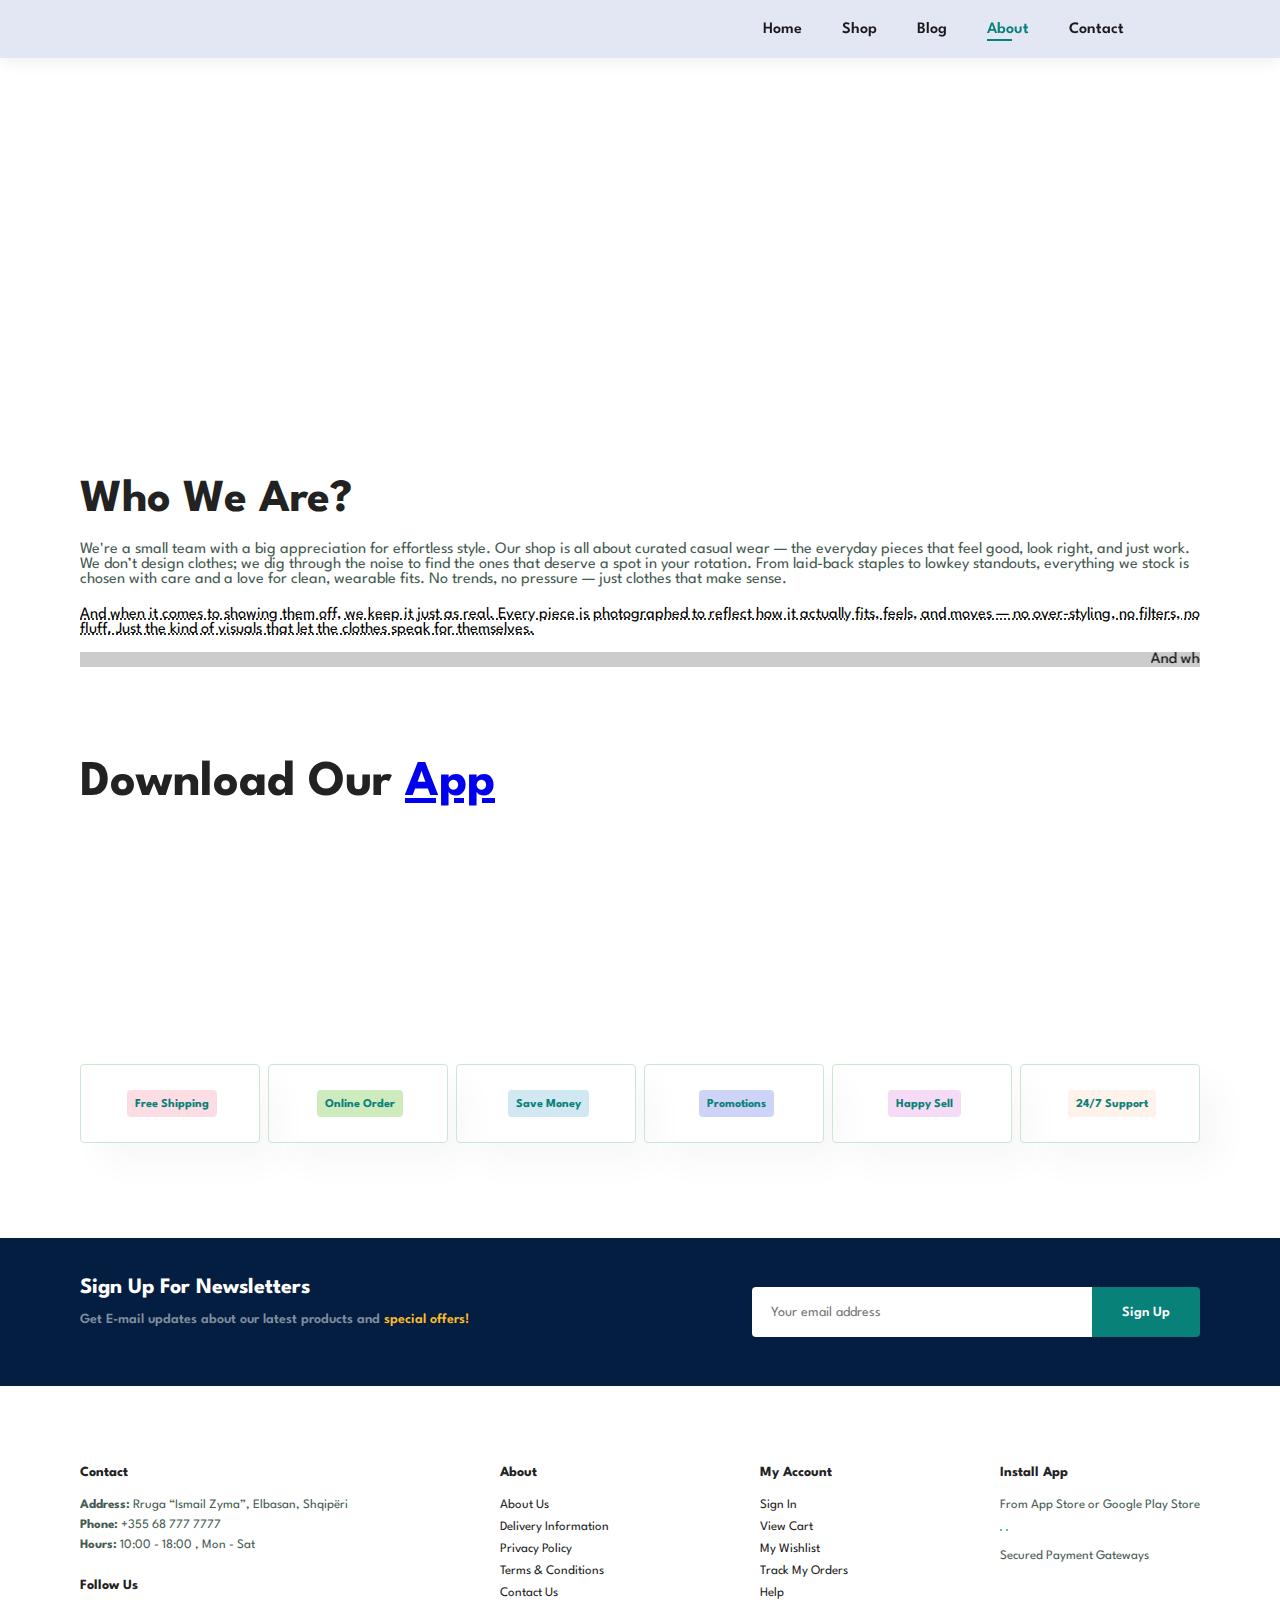
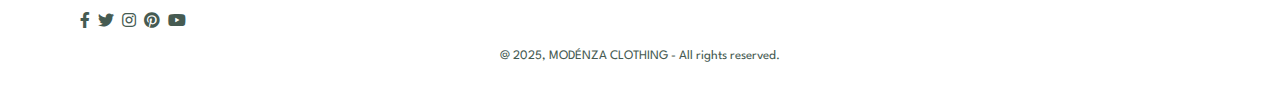
==== about.html @ 06ad8318 "Update about.html" ====
<!DOCTYPE html>
<html lang="en">

    <head>
        <meta charset="UTF-8">
        <meta http-equiv="X-UA-Compatible" content="IE=edge">
        <meta name="viewport" content="width=device-width, initial-scale=1.0">
        <title>Shop</title>
        <link rel="stylesheet" href="https://pro.fontawesome.com/releases/v5.10.0/css/all.css" />

        <link rel="stylesheet" href="style.css">
    </head>

    <body>

        <section id="header">
            <a href="#"><img src="img/logo.png" class="logo" alt=""></a>

            <div>
                <ul id="navbar">
                    <li><a href="index.html">Home</a></li>
                    <li><a href="shop.html">Shop</a></li>
                    <li><a href="blog.html">Blog</a></li>
                    <li><a class="active" href="about.html">About</a></li>
                    <li><a href="contact.html">Contact</a></li>
                    <li id="lg-bag"><a href="cart.html"><i class="far fa-shopping-bag"></i></a></li>
                    <a href="#" id="close"><i class="far fa-times"></i></a>
                </ul>
            </div>
            <div id="mobile">
                <a href="cart.html"><i class="far fa-shopping-bag"></i></a>
                <i id="bar" class="fas fa-outdent"></i>
            </div>
        </section>

        <section id="page-header" class="about-header">
            <h2>#AboutUs </h2>
            <p>We're not just about clothes — we're about the people who wear them. </p>
        </section>

        <section id="about-head" class="section-p1">
            <img src="img/about/a6.jpg" alt="">
            <div>
                <h2>Who We Are?</h2>
                <p>We're a small team with a big appreciation for effortless style. Our shop is all about curated casual wear — the everyday pieces that feel good, look right, and just work. We don’t design clothes; we dig through the noise to find the ones that deserve a spot in your rotation. From laid-back staples to lowkey standouts, everything we stock is chosen with care and a love for clean, wearable fits. No trends, no pressure — just clothes that make sense.</p>

                <abbr title="">And when it comes to showing them off, we keep it just as real. Every piece is photographed to reflect how it actually fits, feels, and moves — no over-styling, no filters, no fluff. Just the kind of visuals that let the clothes speak for themselves.</abbr>

                <br><br>

                <marquee bgcolor="#ccc" loop="-1" scrollamounts="5" width="100%">And when it comes to showing them off, we keep it just as real. Every piece is photographed to reflect how it actually fits, feels, and moves — no over-styling, no filters, no fluff. Just the kind of visuals that let the clothes speak for themselves.
                </marquee>
            </div>
        </section>

        <section id="about-app" class="section-p1">
            <h1>Download Our <a href="#">App</a> </h1>
            <div class="video">
                <video autoplay muted loop src="img/about/1.mp4"></video>
            </div>
        </section>

        <section id="feature" class="section-p1">
            <div class="fe-box">
                <img src="img/features/f1.png" alt="">
                <h6>Free Shipping</h6>
            </div>
            <div class="fe-box">
                <img src="img/features/f2.png" alt="">
                <h6>Online Order</h6>
            </div>
            <div class="fe-box">
                <img src="img/features/f3.png" alt="">
                <h6>Save Money</h6>
            </div>
            <div class="fe-box">
                <img src="img/features/f4.png" alt="">
                <h6>Promotions</h6>
            </div>
            <div class="fe-box">
                <img src="img/features/f5.png" alt="">
                <h6>Happy Sell</h6>
            </div>
            <div class="fe-box">
                <img src="img/features/f6.png" alt="">
                <h6>24/7 Support</h6>
            </div>
        </section>

        <section id="newsletter" class="section-p1 section-m1">
            <div class="newstext">
                <h4>Sign Up For Newsletters</h4>
                <p>Get E-mail updates about our latest products and <span>special offers!</span>
                </p>
                    </div>
                    <div class="form">
                    <input type="text" placeholder="Your email address">
                    <button class="normal">Sign Up</button>    
                    </div>

        </section>

            <footer class="section-p1">
                <div class="col">
                    <h4>Contact</h4>
                    <p><strong>Address: </strong> Rruga “Ismail Zyma”, Elbasan, Shqipëri</p>
                    <p><strong>Phone:</strong> +355 68 777 7777</p>
                    <p><strong>Hours:</strong> 10:00 - 18:00 , Mon - Sat</p>
                    <div class="follow">
                        <h4>Follow Us</h4>
                        <div class="icon">
                    <i class="fab fa-facebook-f"></i>
                    <i class="fab fa-twitter"></i>
                    <i class="fab fa-instagram"></i>
                    <i class="fab fa-pinterest"></i>
                    <i class="fab fa-youtube"></i>
                </div>
            </div>
        </div>


                <div class="col">
                    <h4>About</h4>
                    <a href="#">About Us</a>
                    <a href="#">Delivery Information</a>
                    <a href="#">Privacy Policy</a>
                    <a href="#">Terms & Conditions</a>
                    <a href="#">Contact Us</a>
                </div>

                <div class="col">
                    <h4>My Account</h4>
                    <a href="#">Sign In</a>
                    <a href="#">View Cart</a>
                    <a href="#">My Wishlist</a>
                    <a href="#">Track My Orders</a>
                    <a href="#">Help</a>
                </div>

                <div class="col install">
                    <h4>Install App</h4>
                    <p>From App Store or Google Play Store</p>
                    <div class="row">
                        <img src="img/pay/app.jpg" alt="">
                        <img src="img/pay/play.jpg" alt="">
                    </div>
                    <p>Secured Payment Gateways </p>
                    <img src="img/pay/pay.png" alt="">
                </div>

                <div class="copyright">
                    <p>@ 2025, MODÉNZA CLOTHING - All rights reserved.</p>
                </div>
            </footer>

         
    

        <script src="script.js"></script>
    </body>

</html>
---- style.css ----
@import url("https://fonts.googleapis.com/css2?family=Spartan:wght@100;200;300;400;500;600;700;800;900&display=swap");
* {
  margin: 0;
  padding: 0;
  box-sizing: border-box;
  font-family: "Spartan", sans-serif;
}

html {
  scroll-behavior: smooth;
}

/* Global Styles */

h1 {
  font-size: 50px;
  line-height: 64px;
  color: #222;
}

h2 {
  font-size: 46px;
  line-height: 54px;
  color: #222;
}

h4 {
  font-size: 20px;
  color: #222;
}

h6 {
  font-weight: 700;
  font-size: 12px;
}

p {
  font-size: 16px;
  color: #465b52;
  margin: 15px 0 20px 0;
}

.section-p1 {
  padding: 40px 80px;
}

.section-m1 {
  margin: 40px 0;
}

button.normal{
  font-size: 14px;
  font-weight: 600;
  padding: 15px 30px;
  color: #000;
  background-color: #fff;
  border-radius: 4px;
  cursor: pointer;
  border: none;
  outline: none;
  transition: 0.2s;
}

button.white{
  font-size: 13px;
  font-weight: 600;
  padding: 11px 18px;
  color: #fff;
  background-color: transparent;
  cursor: pointer;
  border: 1px solid #fff;
  outline: none;
  transition: 0.2s;
}

body {
  width: 100%;
}

#header {
  display: flex;
  align-items: center;
  justify-content: space-between;
  padding: 20px 80px;
  background: #E3E6F3;
  box-shadow: 0 5px 15px rgba(0, 0, 0, 0.06);
  z-index: 999;
  position: sticky;
  top: 0;
  left: 0;
}

#navbar {
  display: flex;
  align-items: center;
  justify-content: center;
}

#navbar li {
  list-style: none;
  padding: 0 20px;
  position: relative;
}

#navbar li a{
  text-decoration: none;
  font-size: 16px;
  font-weight: 600;
  color: #1a1a1a;
  transition: 0.3s ease;
}

#navbar li a:hover,
#navbar li a.active {
  color: #088178;
}

#navbar li a.active::after,
#navbar li a:hover::after{
  content: "";
  width: 30%;
  height: 2px;
  background: #088178;
  position: absolute;
  bottom: -4px;
  left: 20px;
}

#mobile{
  display: none;
  align-items: center;
}

#close {
  display: none;
}


#hero{
  background-image: url("img/hero4.png");
  height: 90vh;
  width: 100%;
  background-size: cover;
  background-position: top 25% right 0;
  padding: 0 80px;
  display: flex;
  flex-direction: column;
  align-items: flex-start;
  justify-content: center;
}
#hero h4 {
  padding-bottom: 15px;
}
#hero h1 {
  color: #088178;
}

#hero button{
  background-image: url("img/button.png");
  background-color: transparent;
  color: #088178;
  border: 0;
  padding: 14px 80px 14px 65px;
  background-repeat: no-repeat;
  cursor: pointer;
  font-weight: 700;
  font-size: 15px;
}

#feature{
  display: flex;
  align-items: center;
  justify-content: space-between;
  flex-wrap: wrap;
}

#feature .fe-box {
  width: 180px;
  text-align: center;
  padding: 25px 15px;
  box-shadow: 20px 20px 34px rgba(0, 0, 0, 0.03);
  border: 1px solid #cce7d0;
  border-radius: 4px;
  margin: 15px 0;
}

#feature .fe-box:hover{
  box-shadow: 10px 10px 54px rgba(70, 62, 221, 0.1);
}
#feature .fe-box img{
  width: 100%;
  margin-bottom: 10px;
}

#feature .fe-box h6{
  display: inline-block;
  padding: 9px 8px 6px 8px;
  line-height: 1;
  border-radius: 4px;
  color: #088178;
  background-color: #fddde4;
}

#feature .fe-box:nth-child(2) h6{
  background-color: #cdebbc;
}
#feature .fe-box:nth-child(3) h6{
  background-color: #d1e8f2;
}
#feature .fe-box:nth-child(4) h6{
  background-color: #cdd4f8;
}
#feature .fe-box:nth-child(5) h6{
  background-color: #f6dbf6;
}
#feature .fe-box:nth-child(6) h6{
  background-color: #fff2eb;
}

#product1{
  text-align: center;
}

#product1 .pro-container{
  display: flex;
  justify-content: space-between;
  padding-top: 20px;
  flex-wrap: wrap;
}

#product1 .pro{
  width: 23%;
  min-width: 250px;
  padding: 10px 12px;
  border: 1px solid #cce7d0;
  border-radius: 25px;
  cursor: pointer;
  box-shadow: 20px 20px 30px rgba(0, 0, 0, 0.02);
  margin: 15px 0;
  transition: 0.2 ease;
  position: relative;
}

#product1 .pro:hover{
  box-shadow: 20px 20px 30px rgba(0, 0, 0, 0.06)
}

#product1 .pro img{
  width: 100%;
  border-radius: 20px;
}

#product1 .pro .des{
  text-align: start;
  padding: 10px 0;
}

#product1 .pro .des span{
  color: #606063;
  font-size: 12px;
}

#product1 .pro .des h5{
  padding-top: 7px;
  color: #1a1a1a;
  font-size: 14px;
}

#product1 .pro .des i{
  font-size: 12px;
  color: rgb(243, 181, 25);
}

#product1 .pro .des h4{
  padding-top: 7px;
  font-size: 15px;
  font-weight: 700;
  color: #088178;
}

#product1 .pro .cart{
  width: 40px;
  height: 40px;
  line-height: 40px;
  border-radius: 50px;
  background-color: #e8f6ea;
  font-weight: 500;
  color: #088178;
  border: 1px solid #cce7d0;
  position: absolute;
  bottom: 20px;
  right: 10px;
}

#banner{
  display: flex;
  flex-direction: column;
  justify-content: center;
  align-items: center;
  text-align: center;
  background-image: url("img/banner/b2.jpg");
  width: 100%;
  height: 40vh;
  background-size: cover;
  background-position: center;
}

#banner h4{
  color: #fff;
  font-size: 16px;
}

#banner h2{
  color: #fff;
  font-size: 30px;
  padding: 10px 0;
}

#banner h2 span{
  color: #ef3636;
}

#banner button:hover{
  background: #088178;
  color: #fff;
}

#sm-banner{
  display: flex;
  justify-content: space-between;
  flex-wrap: wrap;
}

#sm-banner .banner-box{
  display: flex;
  flex-direction: column;
  justify-content: center;
  align-items: flex-start;
  background-image: url("img/banner/b17.jpg");
  min-width: 580px;
  height: 50vh;
  background-size: cover;
  background-position: center;
  padding: 30px;
}

#sm-banner .banner-box2{
  background-image: url("img/banner/b10.jpg");
}

#sm-banner h4{
  color: #fff;
  font-size: 20px;
  font-weight: 300;
}

#sm-banner h2{
  color: #fff;
  font-size: 28px;
  font-weight: 800;
}
#sm-banner span{
  color: #fff;
  font-size: 14px;
  font-weight: 500;
  padding-bottom: 15px;
}

#sm-banner .banner-box:hover button{
  background: #088178;
  border: 1px solid #088178;
}

#banner3{
  display: flex;
  justify-content: space-between;
  flex-wrap: wrap;
  padding: 0 80px;
}

#banner3 .banner-box{
  display: flex;
  flex-direction: column;
  justify-content: center;
  align-items: flex-start;
  background-image: url("img/banner/b7.jpg");
  min-width: 30%;
  height: 30vh;
  background-size: cover;
  background-position: center;
  padding: 20px;
  margin-bottom: 20px;
}

#banner3 .banner-box2{
  background-image: url("img/banner/b4.jpg");
}

#banner3 .banner-box3{
  background-image: url("img/banner/b18.jpg");
}

#banner3 h2{
  color: #fff;
  font-weight: 900;
  font-size: 22px;
}

#banner3 h3{
  color: #ec544e;
  font-weight: 800;
  font-size: 15px;
}

#newsletter {
  display: flex;
  justify-content: space-between;
  flex-wrap: wrap;
  align-items: center;
  background-image: url("img/banner/b14.png");
  background-repeat: no-repeat;
  background-position: 20% 30%;
  background-color: #041e42;
}

#newsletter h4 {
  font-size: 22px;
  font-weight: 700;
  color: #fff;
}

#newsletter p {
  font-size: 14px;
  font-weight: 600;
  color: #818ea0;
}

#newsletter p span {
  color: #ffbd27;
}

#newsletter .form {
  display: flex;
  width: 40%;
}

#newsletter input {
  height: 3.125rem;
  padding: 0 1.25em;
  font-size: 14px;
  width: 100%;
  border: 1px solid transparent;
  border-radius: 4px;
  outline: none;
  border-top-right-radius: 0;
  border-bottom-right-radius: 0;
}

#newsletter button {
  background-color: #088178;
  color: #fff;
  white-space: nowrap;
  border-top-left-radius: 0;
  border-bottom-left-radius: 0;
}

footer {
  display: flex;
  flex-wrap: wrap;
  justify-content: space-between;
}

footer .col {
  display: flex;
  flex-direction: column;
  align-items: flex-start;
  margin-bottom: 20px;
}

footer .logo {
  margin-bottom: 30px;
}

footer h4 {
  font-size: 14px;
  padding-bottom: 20px;
}

footer p {
  font-size: 13px;
  margin: 0 0 8px 0;
}

footer a {
  font-size: 13px;
  text-decoration: none;
  color: #222;
  margin-bottom: 10px;
}

footer .follow {
  margin-top: 20px;
}

footer .follow i {
  color: #465b52;
  padding-right: 4px;
  cursor: pointer;
}

footer .install .row img {
  border: 1px solid #088178;
  border-radius: 6px;
}

footer .install img {
  margin: 10px 0 15px 0;
}

footer .follow i:hover,
footer a:hover {
  color: #088178;
}

footer .copyright {
  width: 100%;
  text-align: center;
}

/* Start Media Query */

@media (max-width:799px) {
  .section-p1 {
    padding: 40px 40px;
  }
    #navbar {
        display: flex;
        flex-direction: column;
        align-items: flex-start;
        justify-content: flex-start;
        position: fixed;
        top: 0;
        right: -300px;
        height: 100vh;
        width: 300px;
        background-color: #E3E6F3;
        box-shadow: 0 40px 60px rgba(0, 0, 0, 0.1);
        padding: 80px 0 0 10px;
        transition: 0.3s;
    }
    #navbar.active {
        right: 0px;
    }
    #navbar li {
        margin-bottom: 25px;
    }

    #mobile {
        display: flex;
        align-items: center;
    }
    #mobile i {
        color: #1a1a1a;
        font-size: 24px;
        padding-left: 20px;
    }

    #close {
      display: initial;
        position: absolute;
        top: 30px;
        left: 30px;
        color: #222;
        font-size: 24px;
    }
    #lg-bag {
      display: none;
    }

    #hero {
      height: 70vh;
      padding: 0 80px;
      background-position: top 30% right 30%;
    }

    #feature {
      justify-content: center;
    }
    #feature .fe-box {
      margin: 15px 15px;
    }
    
    #product1 .pro-container {
      justify-content: center;
  }
  #product1 .pro {
    margin: 15px;
}
#banner {
  height: 20vh;
}
#sm-banner .banner-box {
  min-width: 100%;
  height: 30vh;
}
#banner3 {
  padding: 0 40px;
}
#banner3 .banner-box {
  width: 28%;
}
#newsletter .form {
  width: 70%;
}
}

#page-header{
  background-image: url("img/banner/b1.jpg");
  width: 100%;
  height: 40vh;
  background-size: cover;
  display: flex;
  justify-content: center;
  text-align: center;
  flex-direction: column;
  padding: 14px;
}

#page-header h2,
#page-header p {
  color: #fff;
}

#pagination {
  text-align: center;
}

#pagination a{
  text-decoration: none;
  background-color: #088178;
  padding: 15px 20px;
  border-radius: 4px;
  color: #fff;
  font-weight: 600;
}

#prodetails{
  display: flex;
  margin-top: 20px;
}

#prodetails .single-pro-image {
  width: 40%;
  margin: 50px;
}

.small-img-group {
  display: flex;
  justify-content: space-between;
}
.small-img-col {
  flex-basis: 24%;
  cursor: pointer;
}

#prodetails .single-pro-details {
  width: 50%;
  padding-top: 30px;
}


#prodetails .single-pro-details h4 {
  padding: 40px 0 20px 0;
}

#prodetails .single-pro-details h2{
  font-size: 26px;
}

#prodetails .single-pro-details select{
  display: block;
  padding: 5px 10px;
  margin-bottom: 10px;
}

#prodetails .single-pro-details input {
  width: 50px;
  height: 47px;
  padding-left: 10px;
  font-size: 16px;
  margin-right: 10px;
}

#prodetails .single-pro-details input:focus{
  outline: none;
}

#prodetails .single-pro-details button{
  background: #088178;
  color: #fff;
}

#prodetails .single-pro-details span{
  line-height: 25px;
}



#page-header.blog-header{
  background-image: url("img/banner/b19.jpg");
}

#blog {
  padding: 150px 150px 0 150px;
}

#blog .blog-box {
  display: flex;
  align-items: center;
  width: 100%;
  position: relative;
  padding-bottom: 90px;
}

#blog .blog-img {
  width: 50%;
  margin-right: 40px;
}

#blog img {
  width: 100%;
  height: 300px;
  object-fit: cover;
}

#blog .blog-details {
  width: 50%;
}

#blog .blog-details a {
  text-decoration: none;
  font-size: 11px;
  color: #000;
  font-weight: 700;
  position: relative;
  transition: 0.3s;
}

#blog .blog-details a::after {
  content: "";
  width: 50px;
  height: 1px;
  background-color: #000;
  position: absolute;
  top: 4px;
  right: -60px;
}

#blog .blog-details a:hover {
  color: #088178;
}

#blog .blog-details a:hover::after {
  background-color: #088178;
}

#blog .blog-box h1 {
  position: absolute;
  top: -40px;
  left: 0;
  font-size: 70px;
  font-weight: 700;
  color: #c9cbce;
  z-index: -9;
}

@media (max-width:477px) {
  .section-p1 {
    padding: 20px;
  }
  #header {
    padding: 10px 30px;
  }
  h1 {
    font-size: 38px;
  }
  h2 {
    font-size: 32px;
  }
  #hero {
    padding: 0 20px;
    background-position: 55%;
  }
  #feature {
    justify-content: space-between;
  }
  #feature .fe-box {
    width: 155px;
    margin: 0 0 15px 0;
  }
  #product1 .pro {
    width: 100%;
  }
  #banner {
    height: 40vh;
  }
  #sm-banner .banner-box {
    height: 40vh;
  }
  #sm-banner .banner-box2 {
    margin-top: 20px;
  }
  #banner3 {
    padding: 0 20px;
  }
  #banner3 .banner-box {
    width: 100%;
  }
  #newsletter {
    padding: 40px 20px;
  }
  #newsletter .form {
    width: 100%;
  }
  footer .copyright {
    text-align: start;
  }

  #prodetails {
    display: flex;
    flex-direction: column;
  }
  #prodetails .single-pro-image {
    width: 100%;
    margin-right: 0px;
  }
  #prodetails .single-pro-details {
    width: 100%;
  }

  #blog {
    padding: 100px 20px 0 20px;
  }
  
  #blog .blog-box {
    display: flex;
    flex-direction: column;
    align-items: flex-start;
  }

  #blog .blog-img {
    width: 100%;
    margin-right: 0px;
    margin-bottom: 30px;
  }

  #blog .blog-details {
    width: 100%;
  }
}
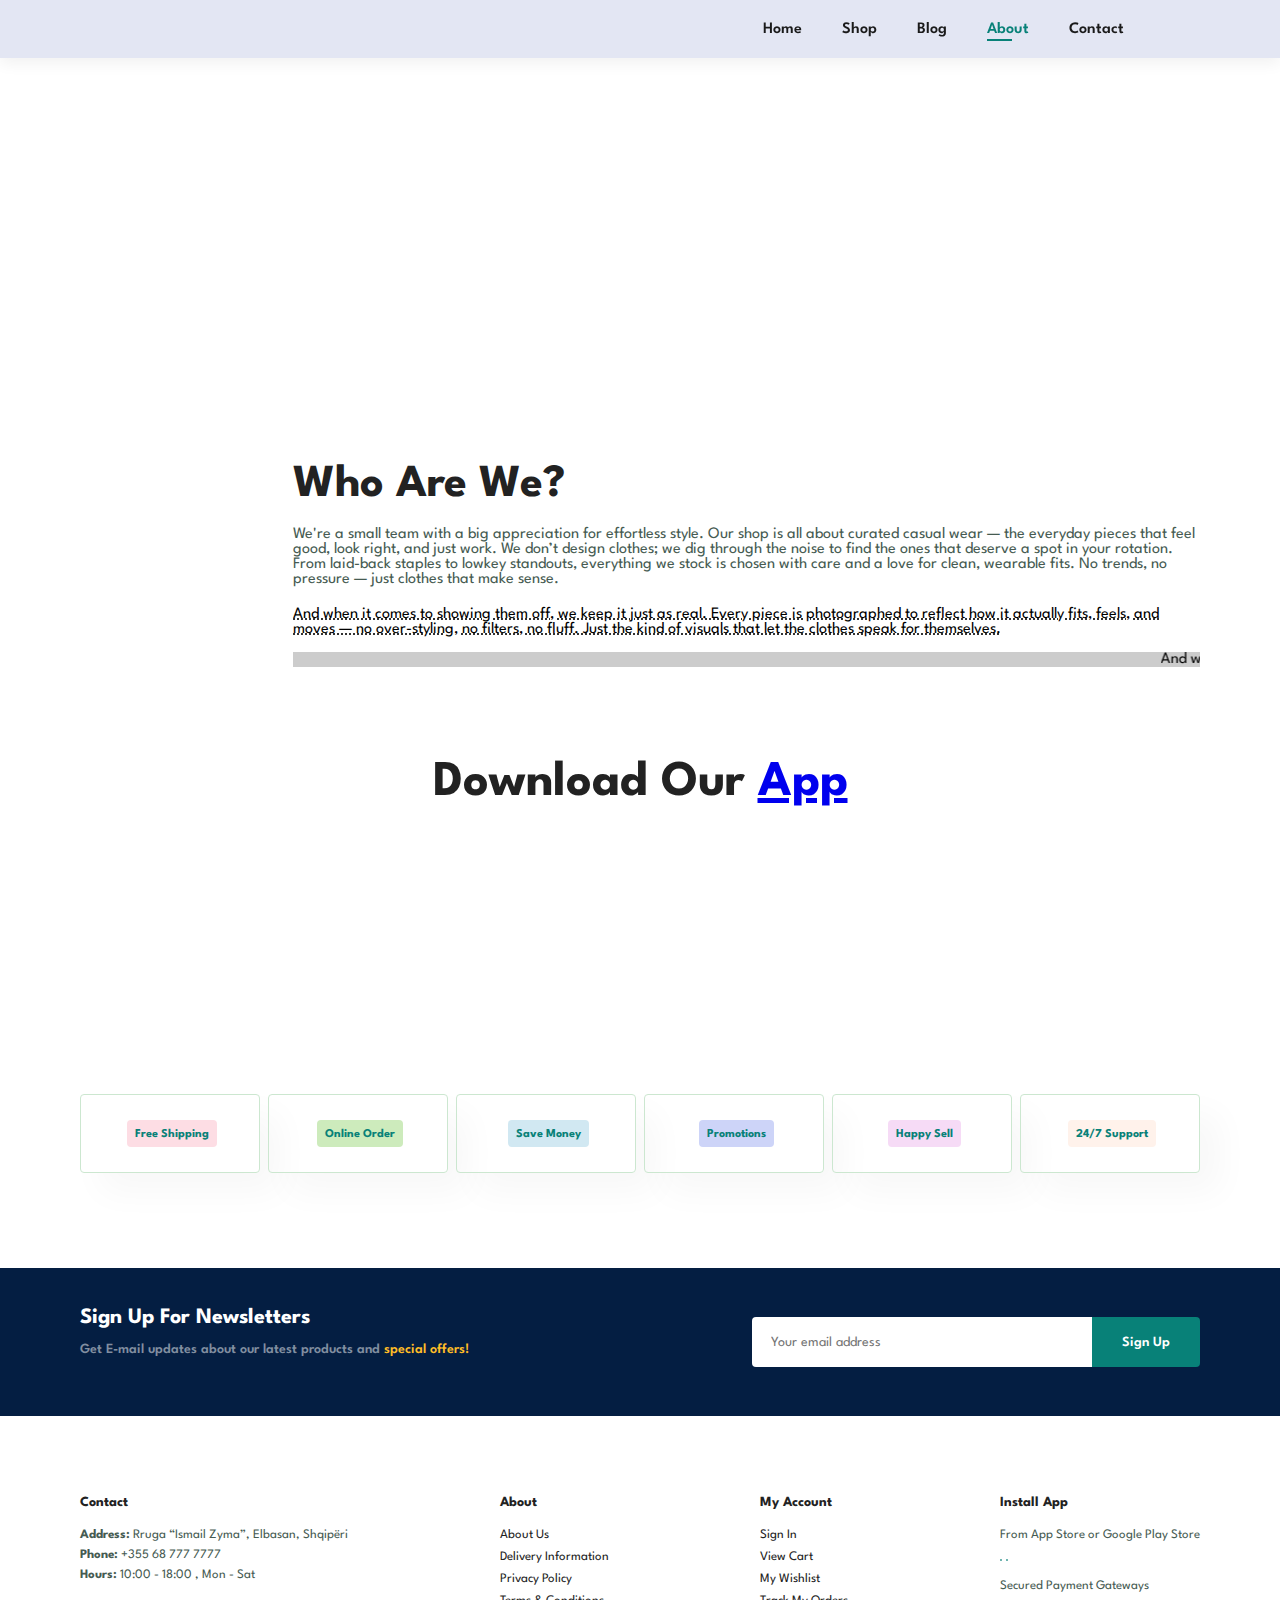
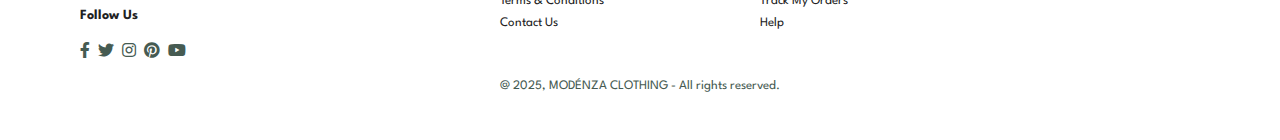
==== commit 7ebbd657: "Update about.html" ====
--- a/about.html
+++ b/about.html
@@ -41,7 +41,7 @@
         <section id="about-head" class="section-p1">
             <img src="img/about/a6.jpg" alt="">
             <div>
-                <h2>Who We Are?</h2>
+                <h2>Who Are We?</h2>
                 <p>We're a small team with a big appreciation for effortless style. Our shop is all about curated casual wear — the everyday pieces that feel good, look right, and just work. We don’t design clothes; we dig through the noise to find the ones that deserve a spot in your rotation. From laid-back staples to lowkey standouts, everything we stock is chosen with care and a love for clean, wearable fits. No trends, no pressure — just clothes that make sense.</p>
 
                 <abbr title="">And when it comes to showing them off, we keep it just as real. Every piece is photographed to reflect how it actually fits, feels, and moves — no over-styling, no filters, no fluff. Just the kind of visuals that let the clothes speak for themselves.</abbr>
--- a/style.css
+++ b/style.css
@@ -525,6 +525,426 @@
 footer .copyright {
   width: 100%;
   text-align: center;
+}
+
+
+
+#page-header{
+  background-image: url("img/banner/b1.jpg");
+  width: 100%;
+  height: 40vh;
+  background-size: cover;
+  display: flex;
+  justify-content: center;
+  text-align: center;
+  flex-direction: column;
+  padding: 14px;
+}
+
+#page-header h2,
+#page-header p {
+  color: #fff;
+}
+
+#pagination {
+  text-align: center;
+}
+
+#pagination a{
+  text-decoration: none;
+  background-color: #088178;
+  padding: 15px 20px;
+  border-radius: 4px;
+  color: #fff;
+  font-weight: 600;
+}
+
+#prodetails{
+  display: flex;
+  margin-top: 20px;
+}
+
+#prodetails .single-pro-image {
+  width: 40%;
+  margin: 50px;
+}
+
+.small-img-group {
+  display: flex;
+  justify-content: space-between;
+}
+.small-img-col {
+  flex-basis: 24%;
+  cursor: pointer;
+}
+
+#prodetails .single-pro-details {
+  width: 50%;
+  padding-top: 30px;
+}
+
+
+#prodetails .single-pro-details h4 {
+  padding: 40px 0 20px 0;
+}
+
+#prodetails .single-pro-details h2{
+  font-size: 26px;
+}
+
+#prodetails .single-pro-details select{
+  display: block;
+  padding: 5px 10px;
+  margin-bottom: 10px;
+}
+
+#prodetails .single-pro-details input {
+  width: 50px;
+  height: 47px;
+  padding-left: 10px;
+  font-size: 16px;
+  margin-right: 10px;
+}
+
+#prodetails .single-pro-details input:focus{
+  outline: none;
+}
+
+#prodetails .single-pro-details button{
+  background: #088178;
+  color: #fff;
+}
+
+#prodetails .single-pro-details span{
+  line-height: 25px;
+}
+
+
+
+#page-header.blog-header{
+  background-image: url("img/banner/b19.jpg");
+}
+
+#blog {
+  padding: 150px 150px 0 150px;
+}
+
+#blog .blog-box {
+  display: flex;
+  align-items: center;
+  width: 100%;
+  position: relative;
+  padding-bottom: 90px;
+}
+
+#blog .blog-img {
+  width: 50%;
+  margin-right: 40px;
+}
+
+#blog img {
+  width: 100%;
+  height: 300px;
+  object-fit: cover;
+}
+
+#blog .blog-details {
+  width: 50%;
+}
+
+#blog .blog-details a {
+  text-decoration: none;
+  font-size: 11px;
+  color: #000;
+  font-weight: 700;
+  position: relative;
+  transition: 0.3s;
+}
+
+#blog .blog-details a::after {
+  content: "";
+  width: 50px;
+  height: 1px;
+  background-color: #000;
+  position: absolute;
+  top: 4px;
+  right: -60px;
+}
+
+#blog .blog-details a:hover {
+  color: #088178;
+}
+
+#blog .blog-details a:hover::after {
+  background-color: #088178;
+}
+
+#blog .blog-box h1 {
+  position: absolute;
+  top: -40px;
+  left: 0;
+  font-size: 70px;
+  font-weight: 700;
+  color: #c9cbce;
+  z-index: -9;
+}
+
+#page-header.about-header{
+  background-image: url("img/about/banner.png");  
+}
+
+#about-head {
+  display: flex;
+  align-items: center;
+}
+
+#about-head img {
+  width: 50%;
+  height: auto;
+}
+
+#about-head div {
+  padding-left: 40px;
+}
+
+#about-app {
+  text-align: center;
+}
+
+#about-app .video {
+  width: 70%;
+  height: 100%;
+  margin: 30px auto 0 auto;
+}
+
+#about-app .video video {
+  width: 100%;
+  height: 100%;
+  border-radius: 20px;
+}
+
+#contact-details {
+  display: flex;
+  align-items: center;
+  justify-content: space-between;
+}
+
+#contact-details .details {
+  width: 40%;
+}
+
+#contact-details .details span,
+#form-details form span {
+  font-size: 12px;
+}
+
+#contact-details .details h2,
+#form-details form h2 {
+  font-size: 26px;
+  line-height: 35px;
+  padding: 20px 0;
+}
+
+#contact-details .details h3 {
+  font-size: 16px;
+  padding-bottom: 15px;
+}
+
+#contact-details .details li {
+  list-style: none;
+  display: flex;
+  padding: 10px 0;
+}
+
+#contact-details .details li i {
+  font-size: 14px;
+  padding-right: 22px;
+}
+
+#contact-details .details li p {
+  margin: 0;
+  font-size: 14px;
+}
+
+#contact-details .map {
+  width: 55%;
+  height: 400px;
+}
+
+#contact-details .map iframe {
+  width: 100%;
+  height: 100%;
+}
+
+#form-details {
+  display: flex;
+  justify-content: space-between;
+  margin: 30px;
+  padding: 80px;
+  border: 1px solid #e1e1e1;
+}
+
+#form-details form {
+  width: 65%;
+  display: flex;
+  flex-direction: column;
+  align-items: flex-start;
+}
+
+#form-details form input,
+#form-details form textarea {
+  width: 100%;
+  padding: 12px 15px;
+  outline: none;
+  margin-bottom: 20px;
+  border: 1px solid #e1e1e1;
+}
+
+#form-details form button {
+  background-color: #088178;
+  color: #fff;
+}
+
+#form-details .people div {
+  padding-bottom: 25px;
+  display: flex;
+  align-items: flex-start;
+}
+
+#form-details .people div img{
+  width: 65px;
+  height: 65px;
+  object-fit: cover;
+  margin-right: 15px;
+}
+
+#form-details .people div p {
+  margin: 0;
+  font-size: 13px;
+  line-height: 25px;
+}
+
+#form-details .people div p span {
+  display: block;
+  font-size: 16px;
+  font-weight: 600;
+  color: #000;
+}
+
+/*Cart Page */
+
+#cart {
+  overflow-x: auto;
+}
+
+#cart table {
+  width: 100%;
+  border-collapse: collapse;
+  table-layout: fixed;
+  white-space: nowrap;
+}
+
+#cart table img {
+  width: 70px;
+}
+
+#cart table td:nth-child(1) {
+  width: 100px;
+  text-align: center;
+}
+
+#cart table td:nth-child(2) {
+  width: 150px;
+  text-align: center;
+}
+
+#cart table td:nth-child(3) {
+  width: 250px;
+  text-align: center;
+}
+
+#cart table td:nth-child(4),
+#cart table td:nth-child(5),
+#cart table td:nth-child(6) {
+  width: 150px;
+  text-align: center;
+}
+
+#cart table td:nth-child(5) input {
+  width: 70px;
+  padding: 10px 5px 10px 15px;
+}
+
+#cart table thead {
+  border: 1px solid #e2e9e1;
+  border-left: none;
+  border-right: none;
+}
+
+#cart table thead td {
+  font-weight: 700;
+  text-transform: uppercase;
+  font-size: 13px;
+  padding: 18px 0;
+}
+
+#cart table tbody tr td {
+  padding-top: 15px;
+}
+
+#cart table tbody tr td {
+  font-size: 13px;
+}
+
+#cart-add {
+  display: flex;
+  flex-wrap: wrap;
+  justify-content: space-between;
+}
+
+#coupon {
+  width: 50%;
+  margin-bottom: 30px;
+}
+
+#coupon h3,
+#subtotal h3 {
+  padding-bottom: 15px;
+}
+
+#coupon input {
+  padding: 10px 20px;
+  outline: none;
+  width: 60%;
+  margin-right: 10px;
+  border: 1px solid #e2e9e1;
+}
+
+#coupon button,
+#subtotal button {
+  background-color: #088178;
+  color: #fff;
+  padding: 12px 20px;
+}
+
+#subtotal {
+  width: 50%;
+  margin-bottom: 30px;
+  border: 1px solid #e2e9e1;
+  padding: 30px;
+}
+
+#subtotal table {
+  border-collapse: collapse;
+  width: 100%;
+  margin-bottom: 20px;
+}
+
+#subtotal table td {
+  width: 50%;
+  border: 1px solid #e2e9e1;
+  padding: 10px;
+  font-size: 13px;
 }
 
 /* Start Media Query */
@@ -612,167 +1032,16 @@
 #newsletter .form {
   width: 70%;
 }
-}
-
-#page-header{
-  background-image: url("img/banner/b1.jpg");
-  width: 100%;
-  height: 40vh;
-  background-size: cover;
-  display: flex;
-  justify-content: center;
-  text-align: center;
-  flex-direction: column;
-  padding: 14px;
-}
-
-#page-header h2,
-#page-header p {
-  color: #fff;
-}
-
-#pagination {
-  text-align: center;
-}
-
-#pagination a{
-  text-decoration: none;
-  background-color: #088178;
-  padding: 15px 20px;
-  border-radius: 4px;
-  color: #fff;
-  font-weight: 600;
-}
-
-#prodetails{
-  display: flex;
-  margin-top: 20px;
-}
-
-#prodetails .single-pro-image {
-  width: 40%;
-  margin: 50px;
-}
-
-.small-img-group {
-  display: flex;
-  justify-content: space-between;
-}
-.small-img-col {
-  flex-basis: 24%;
-  cursor: pointer;
-}
-
-#prodetails .single-pro-details {
+
+#form-details {
+  padding: 40px;
+}
+
+#form-details form {
   width: 50%;
-  padding-top: 30px;
-}
-
-
-#prodetails .single-pro-details h4 {
-  padding: 40px 0 20px 0;
-}
-
-#prodetails .single-pro-details h2{
-  font-size: 26px;
-}
-
-#prodetails .single-pro-details select{
-  display: block;
-  padding: 5px 10px;
-  margin-bottom: 10px;
-}
-
-#prodetails .single-pro-details input {
-  width: 50px;
-  height: 47px;
-  padding-left: 10px;
-  font-size: 16px;
-  margin-right: 10px;
-}
-
-#prodetails .single-pro-details input:focus{
-  outline: none;
-}
-
-#prodetails .single-pro-details button{
-  background: #088178;
-  color: #fff;
-}
-
-#prodetails .single-pro-details span{
-  line-height: 25px;
-}
-
-
-
-#page-header.blog-header{
-  background-image: url("img/banner/b19.jpg");
-}
-
-#blog {
-  padding: 150px 150px 0 150px;
-}
-
-#blog .blog-box {
-  display: flex;
-  align-items: center;
-  width: 100%;
-  position: relative;
-  padding-bottom: 90px;
-}
-
-#blog .blog-img {
-  width: 50%;
-  margin-right: 40px;
-}
-
-#blog img {
-  width: 100%;
-  height: 300px;
-  object-fit: cover;
-}
-
-#blog .blog-details {
-  width: 50%;
-}
-
-#blog .blog-details a {
-  text-decoration: none;
-  font-size: 11px;
-  color: #000;
-  font-weight: 700;
-  position: relative;
-  transition: 0.3s;
-}
-
-#blog .blog-details a::after {
-  content: "";
-  width: 50px;
-  height: 1px;
-  background-color: #000;
-  position: absolute;
-  top: 4px;
-  right: -60px;
-}
-
-#blog .blog-details a:hover {
-  color: #088178;
-}
-
-#blog .blog-details a:hover::after {
-  background-color: #088178;
-}
-
-#blog .blog-box h1 {
-  position: absolute;
-  top: -40px;
-  left: 0;
-  font-size: 70px;
-  font-weight: 700;
-  color: #c9cbce;
-  z-index: -9;
-}
+}
+}
+
 
 @media (max-width:477px) {
   .section-p1 {
@@ -857,4 +1126,54 @@
   #blog .blog-details {
     width: 100%;
   }
-}
+
+  #about-head {
+    flex-direction: column;
+  }
+
+  #about-head img {
+    width: 100%;
+    margin-bottom: 20px;
+  }
+
+  #about-head div {
+    padding-left: 0px;
+  }
+
+  #about-app .video {
+    width: 100%;
+  }
+
+  #contact-details {
+    flex-direction: column;
+  }
+
+  #contact-details .details {
+    width: 100%;
+    margin-bottom: 30px;
+  }
+
+  #contact-details .map {
+    width: 100%;
+  }
+
+  #form-details {
+    margin: 10px;
+    padding: 30px 10px;
+    flex-wrap: wrap;
+  }
+
+  #form-details form {
+    width: 100%;
+    margin-bottom: 30px;
+  }
+
+  #coupon {
+    width: 100%;
+  }
+
+  #subtotal {
+    width: 100%;
+    padding: 20px;
+  }
+}
